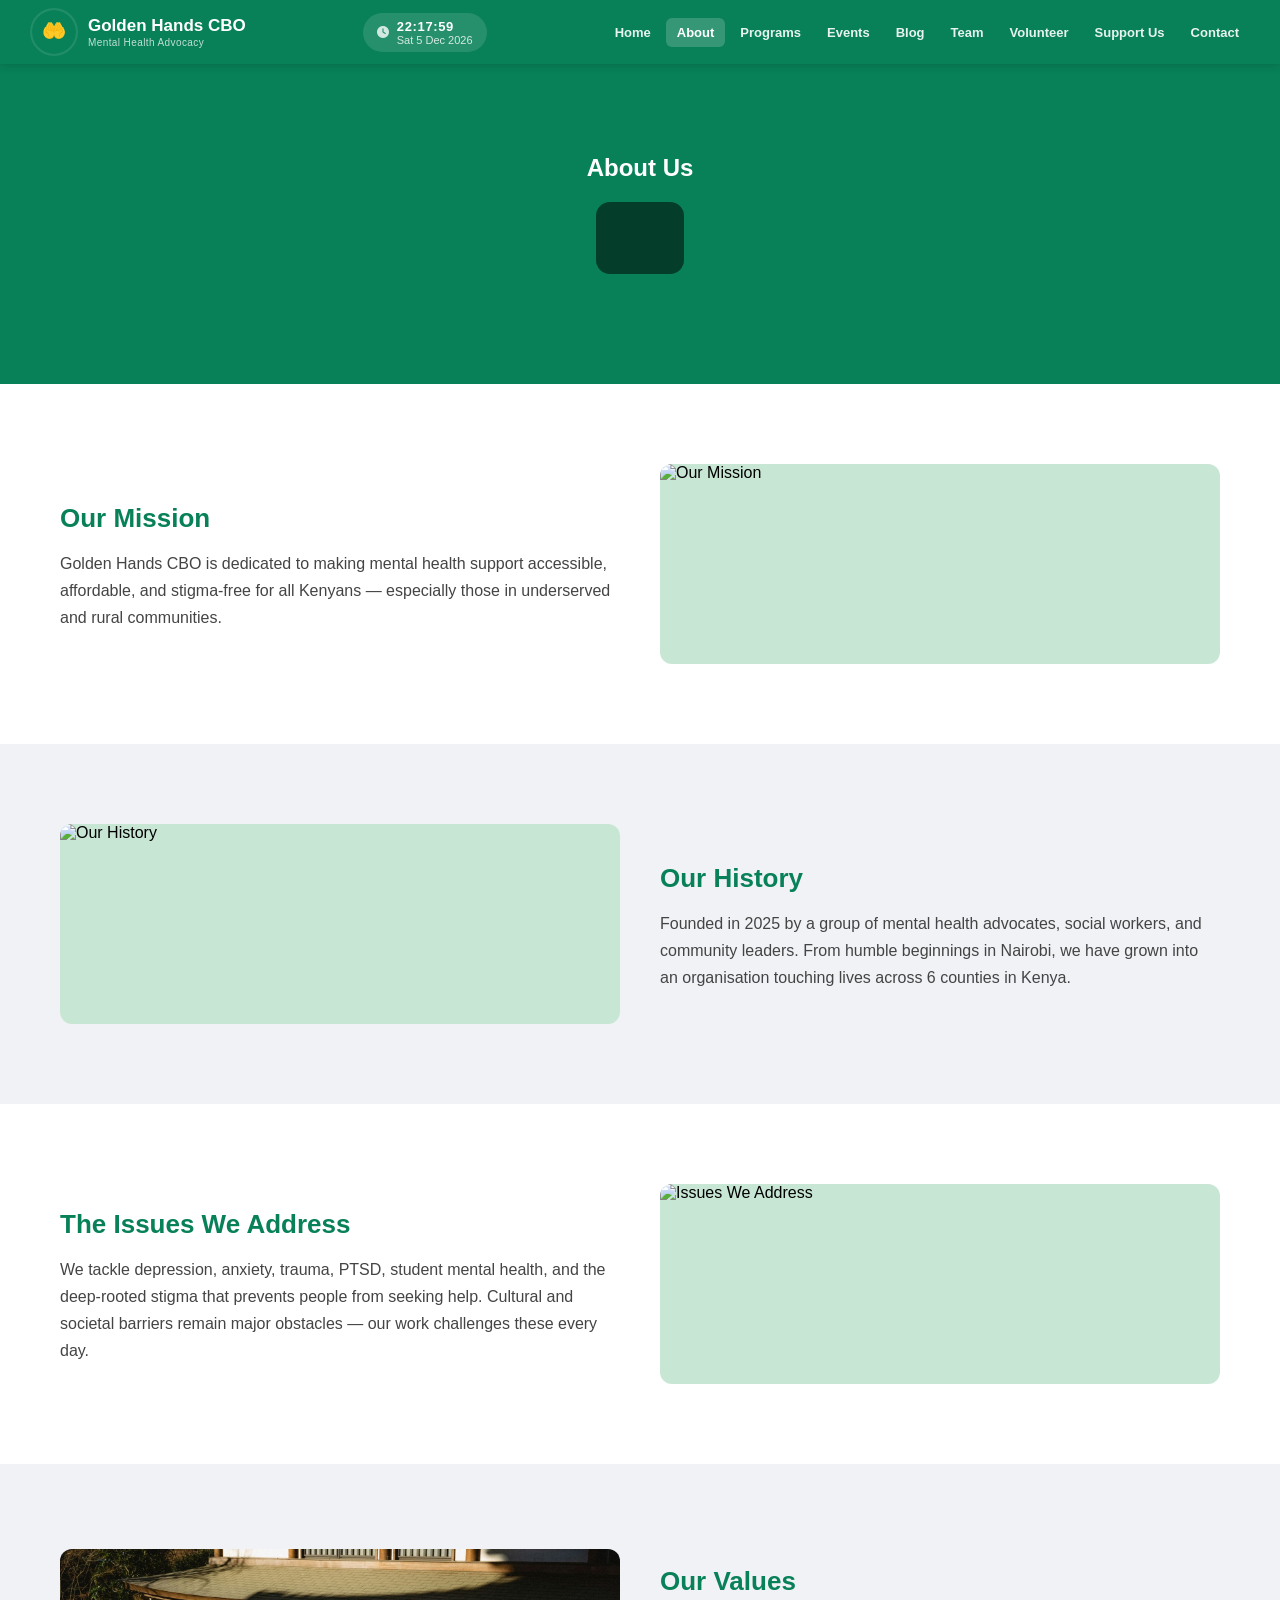
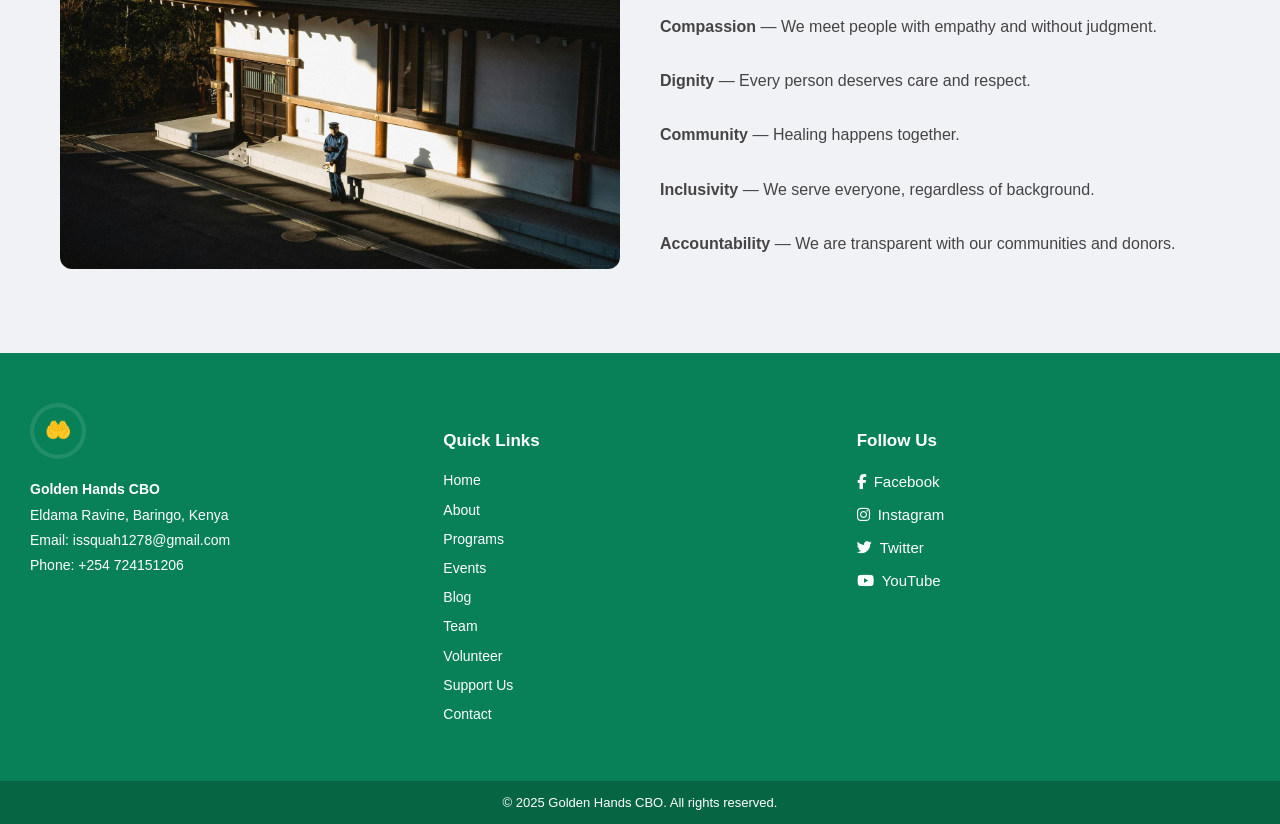
==== about.html @ 3e987a2e "Add files via upload" ====
<!DOCTYPE html>
<html lang="en">
<head>
  <meta charset="UTF-8"/>
  <meta name="viewport" content="width=device-width, initial-scale=1.0"/>
  <title>About | Golden Hands CBO</title>
  <link rel="icon" type="image/svg+xml" href="favicon.svg">
  <link rel="stylesheet" href="https://cdnjs.cloudflare.com/ajax/libs/font-awesome/6.4.0/css/all.min.css">
  <link rel="stylesheet" href="style.css">
</head>
<body>
<header>
  <a class="logo-wrap" href="index.html">
    <img src="logo.svg" alt="Golden Hands CBO Logo">
    <div class="logo-text-wrap">
      <span class="logo-name">Golden Hands CBO</span>
      <span class="logo-tagline">Mental Health Advocacy</span>
    </div>
  </a>
  <div class="live-clock"><i class="fas fa-clock"></i><div><div id="clock-time">00:00:00</div><div id="clock-date"></div></div></div>
  <button class="menu-toggle" onclick="toggleMenu()">&#9776;</button>
  <nav id="main-nav">
    <a href="index.html">Home</a>
    <a href="about.html" class="active">About</a>
    <a href="programs.html">Programs</a>
    <a href="events.html">Events</a>
    <a href="blog.html">Blog</a>
    <a href="team.html">Team</a>
    <a href="volunteer.html">Volunteer</a>
    <a href="support.html">Support Us</a>
    <a href="contact.html">Contact</a>
  </nav>
</header>

<section class="hero" style="background-image:url('images/about-hero11.jpg');">
  <h1> About Us </h>
  <div class="hero-overlay"></div>
</section>
<section class="section">
  <div class="text"><h2>Our Mission</h2><p>Golden Hands CBO is dedicated to making mental health support accessible, affordable, and stigma-free for all Kenyans — especially those in underserved and rural communities.</p></div>
  <div class="image"><img src="images/about-mission.jpg" alt="Our Mission"></div>
</section>
<section class="section">
  <div class="image"><img src="images/about-history.jpg" alt="Our History"></div>
  <div class="text"><h2>Our History</h2><p>Founded in 2025 by a group of mental health advocates, social workers, and community leaders. From humble beginnings in Nairobi, we have grown into an organisation touching lives across 6 counties in Kenya.</p></div>
</section>
<section class="section">
  <div class="text"><h2>The Issues We Address</h2><p>We tackle depression, anxiety, trauma, PTSD, student mental health, and the deep-rooted stigma that prevents people from seeking help. Cultural and societal barriers remain major obstacles — our work challenges these every day.</p></div>
  <div class="image"><img src="images/about-issues.jpg" alt="Issues We Address"></div>
</section>
<section class="section">
  <div class="image"><img src="images/about-values.jpg" alt="Our Values"></div>
  <div class="text"><h2>Our Values</h2><p><strong>Compassion</strong> — We meet people with empathy and without judgment.<br><br><strong>Dignity</strong> — Every person deserves care and respect.<br><br><strong>Community</strong> — Healing happens together.<br><br><strong>Inclusivity</strong> — We serve everyone, regardless of background.<br><br><strong>Accountability</strong> — We are transparent with our communities and donors.</p></div>
</section>

<footer>
  <div class="footer-col">
    <img src="logo.svg" alt="Golden Hands CBO" width="56" style="border-radius:50%;background:rgba(255,255,255,0.1);padding:4px;margin-bottom:10px;"><br>
    <strong>Golden Hands CBO</strong><br>Eldama Ravine, Baringo, Kenya<br>
    Email: issquah1278@gmail.com<br>Phone: +254 724151206
  </div>
  <div class="footer-col">
    <h4>Quick Links</h4>
    <a href="index.html">Home</a><a href="about.html">About</a>
    <a href="programs.html">Programs</a><a href="events.html">Events</a>
    <a href="blog.html">Blog</a><a href="team.html">Team</a>
    <a href="volunteer.html">Volunteer</a><a href="support.html">Support Us</a>
    <a href="contact.html">Contact</a>
  </div>
  <div class="footer-col">
    <h4>Follow Us</h4>
    <div class="social-icons">
      <a href="#"><i class="fab fa-facebook-f"></i> Facebook</a>
      <a href="#"><i class="fab fa-instagram"></i> Instagram</a>
      <a href="#"><i class="fab fa-twitter"></i> Twitter</a>
      <a href="#"><i class="fab fa-youtube"></i> YouTube</a>
    </div>
  </div>
</footer>
<div class="copyright">© 2025 Golden Hands CBO. All rights reserved.</div>
<script src="script.js"></script>
</body>
</html>
<script src="script.js"></script>
</body>
</html>
---- style.css ----
/* =============================================
   Golden Hands CBO — Global Stylesheet
   ============================================= */
* { box-sizing: border-box; }
body { margin: 0; font-family: 'Segoe UI', sans-serif; background-color: #f7f9fc; }

/* ---- HEADER ---- */
header {
  background-color: #088058;
  color: white;
  display: flex;
  justify-content: space-between;
  align-items: center;
  padding: 8px 30px;
  position: sticky;
  top: 0;
  z-index: 1000;
  box-shadow: 0 2px 8px rgba(0,0,0,0.15);
}
.logo-wrap { display: flex; align-items: center; gap: 10px; text-decoration: none; }
.logo-wrap img { height: 48px; width: 48px; object-fit: contain; border-radius: 50%; background: rgba(255,255,255,0.1); padding: 2px; }
.logo-text-wrap { display: flex; flex-direction: column; }
.logo-name { font-size: 17px; font-weight: 700; color: #fff; line-height: 1.2; }
.logo-tagline { font-size: 10px; color: rgba(255,255,255,0.75); letter-spacing: 0.04em; }

/* ---- LIVE CLOCK ---- */
.live-clock {
  display: flex; align-items: center; gap: 8px;
  background: rgba(255,255,255,0.12);
  padding: 6px 14px; border-radius: 20px;
  font-size: 13px; color: #fff;
}
.live-clock i { font-size: 12px; opacity: 0.8; }
#clock-time { font-weight: 700; letter-spacing: 0.05em; }
#clock-date { font-size: 11px; opacity: 0.8; }

/* ---- NAV ---- */
nav { display: flex; align-items: center; gap: 4px; }
nav a {
  color: rgba(255,255,255,0.9);
  padding: 7px 11px;
  text-decoration: none;
  font-weight: 600;
  font-size: 13px;
  border-radius: 6px;
  transition: background 0.2s, color 0.2s;
  white-space: nowrap;
}
nav a:hover, nav a.active { background: rgba(255,255,255,0.18); color: #fff; }
.menu-toggle { display: none; font-size: 26px; cursor: pointer; color: white; background: none; border: none; padding: 4px 8px; }

/* ---- HERO ---- */
.hero {
  background: #088058 no-repeat center center / cover;
  min-height: 320px;
  display: flex; justify-content: center; align-items: center;
  color: white; text-align: center;
}
.hero-overlay {
  background: rgba(0,0,0,0.52);
  padding: 36px 44px; border-radius: 14px;
  max-width: 700px; margin: 20px;
}
.hero-overlay h1 { font-size: clamp(24px,4vw,38px); margin: 0 0 12px; line-height: 1.2; }
.hero-overlay p { font-size: 16px; margin: 0 0 22px; opacity: 0.92; line-height: 1.6; }

/* ---- BUTTONS ---- */
.btn {
  display: inline-block;
  background: #088058; color: white;
  padding: 11px 26px; border-radius: 30px;
  text-decoration: none; font-weight: 700; font-size: 14px;
  cursor: pointer; border: 2px solid #088058;
  transition: background .2s, color .2s; margin: 4px;
}
.btn:hover { background: #055c3e; border-color: #055c3e; }
.btn-outline { background: transparent; color: white; border: 2px solid rgba(255,255,255,0.7); }
.btn-outline:hover { background: rgba(255,255,255,0.15); }

/* ---- SECTIONS ---- */
.section {
  display: flex; flex-wrap: wrap; align-items: center;
  padding: 60px 40px; background: #fff;
}
.section:nth-child(even) { background: #f0f2f5; }
.text, .image { flex: 1; min-width: 280px; padding: 20px; }
.text h2 { color: #088058; font-size: 26px; margin-bottom: 14px; }
.text p { font-size: 16px; line-height: 1.7; color: #444; }
.image img {
  width: 100%; border-radius: 12px; display: block;
  object-fit: cover; max-height: 320px; background: #c8e6d4; min-height: 200px;
}

/* ---- FORMS ---- */
.form-group { margin-bottom: 16px; }
.form-group label { display: block; font-size: 14px; font-weight: 600; color: #333; margin-bottom: 6px; }
.form-group input,
.form-group textarea,
.form-group select {
  width: 100%; padding: 10px 14px;
  border: 1px solid #ccc; border-radius: 8px;
  font-family: 'Segoe UI', sans-serif; font-size: 15px;
  color: #333; background: #fff; outline: none;
  transition: border .2s; box-sizing: border-box;
}
.form-group input:focus,
.form-group textarea:focus,
.form-group select:focus { border-color: #088058; }
.form-group textarea { resize: vertical; min-height: 110px; }

/* ---- EVENTS ---- */
.events-grid {
  display: grid;
  grid-template-columns: repeat(auto-fill, minmax(300px,1fr));
  gap: 24px; padding: 40px;
}
.event-card {
  background: #fff; border-radius: 14px;
  box-shadow: 0 4px 16px rgba(0,0,0,0.08);
  overflow: hidden; transition: transform .2s, box-shadow .2s;
}
.event-card:hover { transform: translateY(-4px); box-shadow: 0 8px 28px rgba(8,128,88,0.15); }
.event-card-top {
  background: linear-gradient(135deg, #088058, #2eab6a);
  padding: 20px 24px; color: #fff;
  display: flex; justify-content: space-between; align-items: flex-start;
}
.event-date-badge {
  background: rgba(255,255,255,0.2); border-radius: 10px;
  padding: 8px 14px; text-align: center; min-width: 56px;
}
.event-date-badge .day { font-size: 26px; font-weight: 700; line-height: 1; }
.event-date-badge .month { font-size: 11px; text-transform: uppercase; letter-spacing: .06em; opacity: .9; }
.event-card-top h3 { font-size: 17px; flex: 1; padding-right: 14px; line-height: 1.3; }
.event-card-body { padding: 18px 22px; }
.event-meta { display: flex; gap: 16px; flex-wrap: wrap; margin-bottom: 12px; }
.event-meta span { font-size: 13px; color: #666; display: flex; align-items: center; gap: 5px; }
.event-meta i { color: #088058; font-size: 12px; }
.event-card-body p { font-size: 14px; color: #555; line-height: 1.6; margin-bottom: 16px; }
.event-status { display: inline-block; padding: 4px 12px; border-radius: 12px; font-size: 12px; font-weight: 600; }
.status-upcoming { background: #e8f5ee; color: #088058; }
.status-ongoing  { background: #fff3cd; color: #856404; }
.status-past     { background: #f0f0f0; color: #888; }

/* ---- COUNTDOWN ---- */
.countdown-banner {
  background: #088058; color: #fff;
  padding: 20px 40px; text-align: center;
}
.countdown-banner h3 { font-size: 16px; margin-bottom: 12px; opacity: .9; }
.countdown-wrap { display: flex; justify-content: center; gap: 20px; flex-wrap: wrap; }
.count-box { background: rgba(255,255,255,0.15); border-radius: 10px; padding: 12px 20px; min-width: 70px; text-align: center; }
.count-box .num { font-size: 32px; font-weight: 700; display: block; line-height: 1; }
.count-box .unit { font-size: 11px; opacity: .8; text-transform: uppercase; letter-spacing: .06em; margin-top: 4px; }

/* ---- FOOTER ---- */
footer {
  background: #088058; color: white;
  display: flex; flex-wrap: wrap;
  justify-content: space-around; padding: 40px 20px;
}
footer .footer-col { flex: 1; min-width: 200px; margin: 10px; font-size: 14px; line-height: 1.8; }
footer h4 { margin-bottom: 12px; font-size: 17px; }
footer a { color: white; text-decoration: none; display: block; margin: 4px 0; transition: opacity .2s; }
footer a:hover { opacity: .75; }
.social-icons a { display: flex; align-items: center; gap: 8px; margin: 6px 0; font-size: 15px; }
.copyright { text-align: center; background: #066644; color: white; padding: 14px; font-size: 13px; }

/* ---- RESPONSIVE ---- */
@media (max-width: 900px) {
  .live-clock { display: none; }
}
@media (max-width: 768px) {
  nav {
    display: none; flex-direction: column;
    background: #088058;
    position: absolute; top: 65px; left: 0; right: 0;
    z-index: 999; text-align: center;
    box-shadow: 0 4px 12px rgba(0,0,0,0.2);
  }
  nav.active { display: flex; }
  .menu-toggle { display: block; }
  nav a { padding: 14px 0; border-top: 1px solid rgba(255,255,255,0.15); margin: 0; width: 100%; border-radius: 0; }
  .hero-overlay { padding: 24px 20px; margin: 16px; }
  .section { padding: 40px 20px; }
  header { padding: 10px 18px; }
  .events-grid { padding: 20px; grid-template-columns: 1fr; }
  .countdown-banner { padding: 20px; }
}
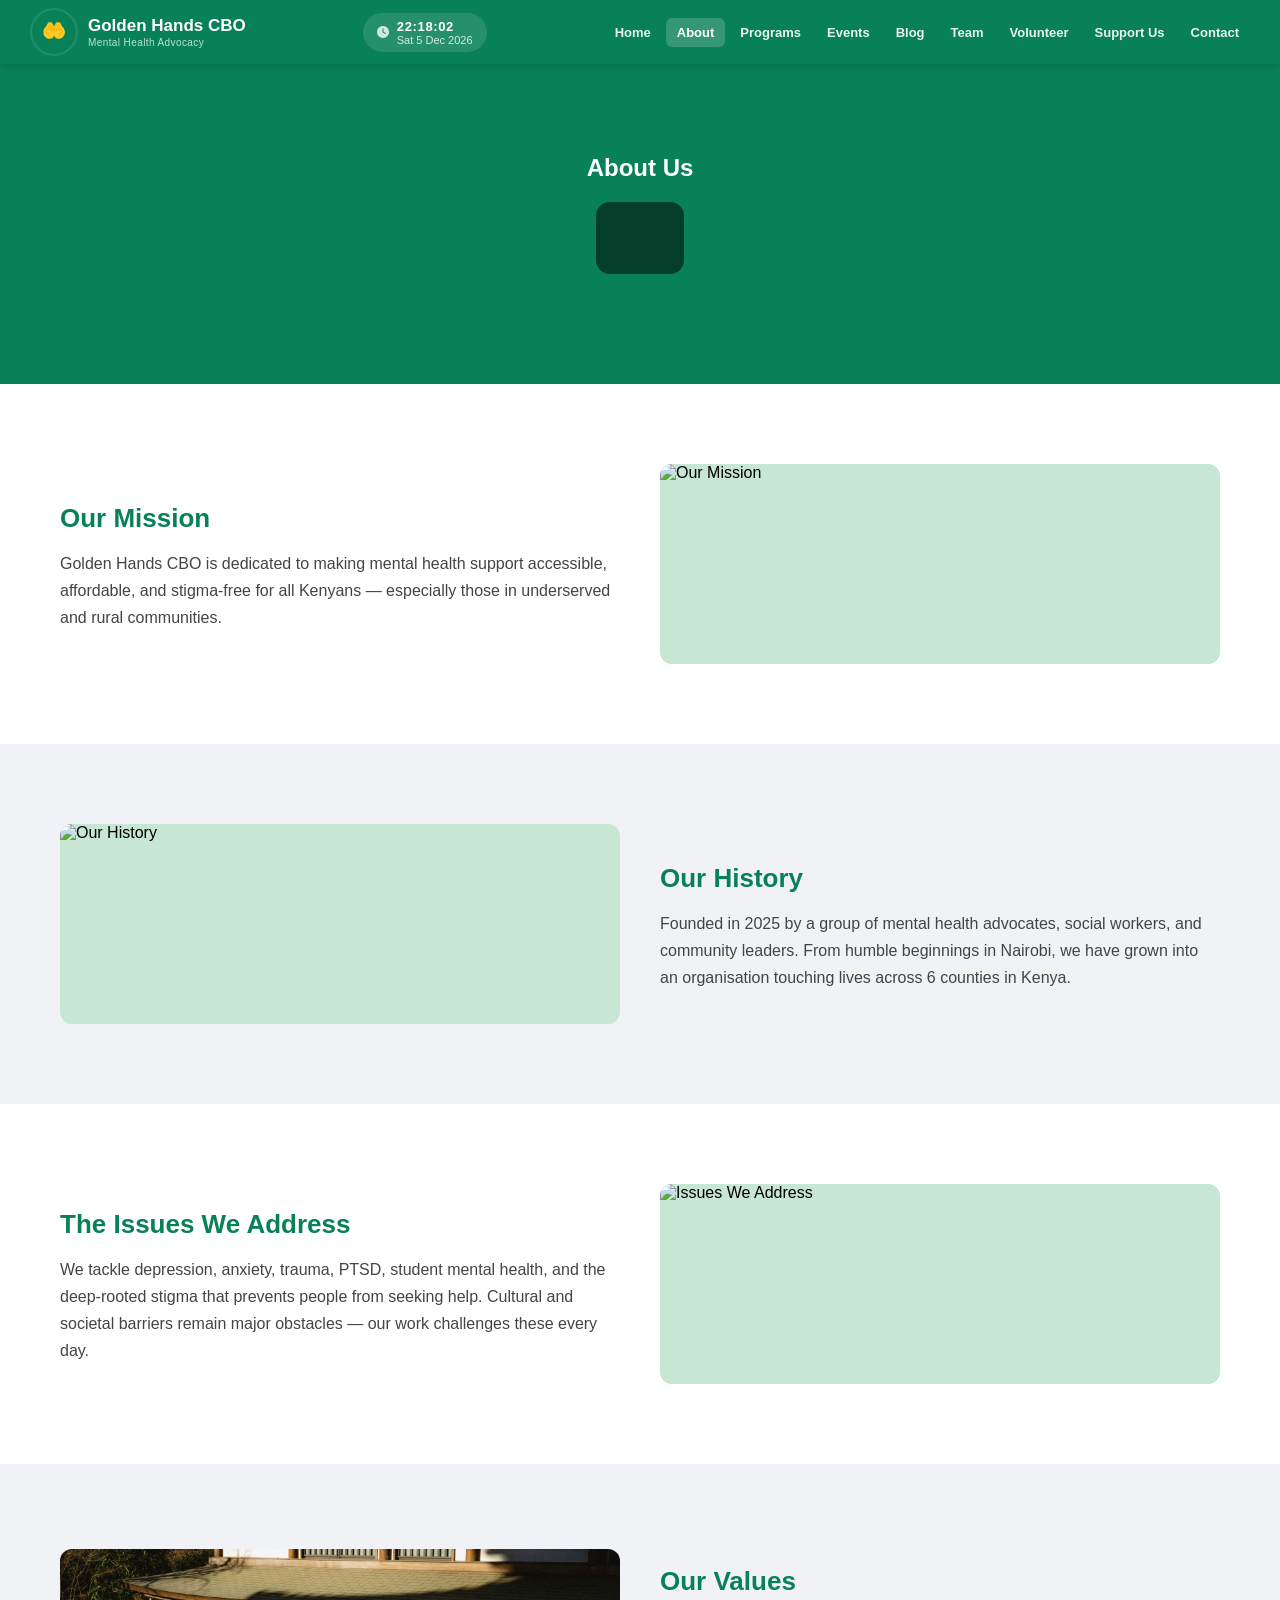
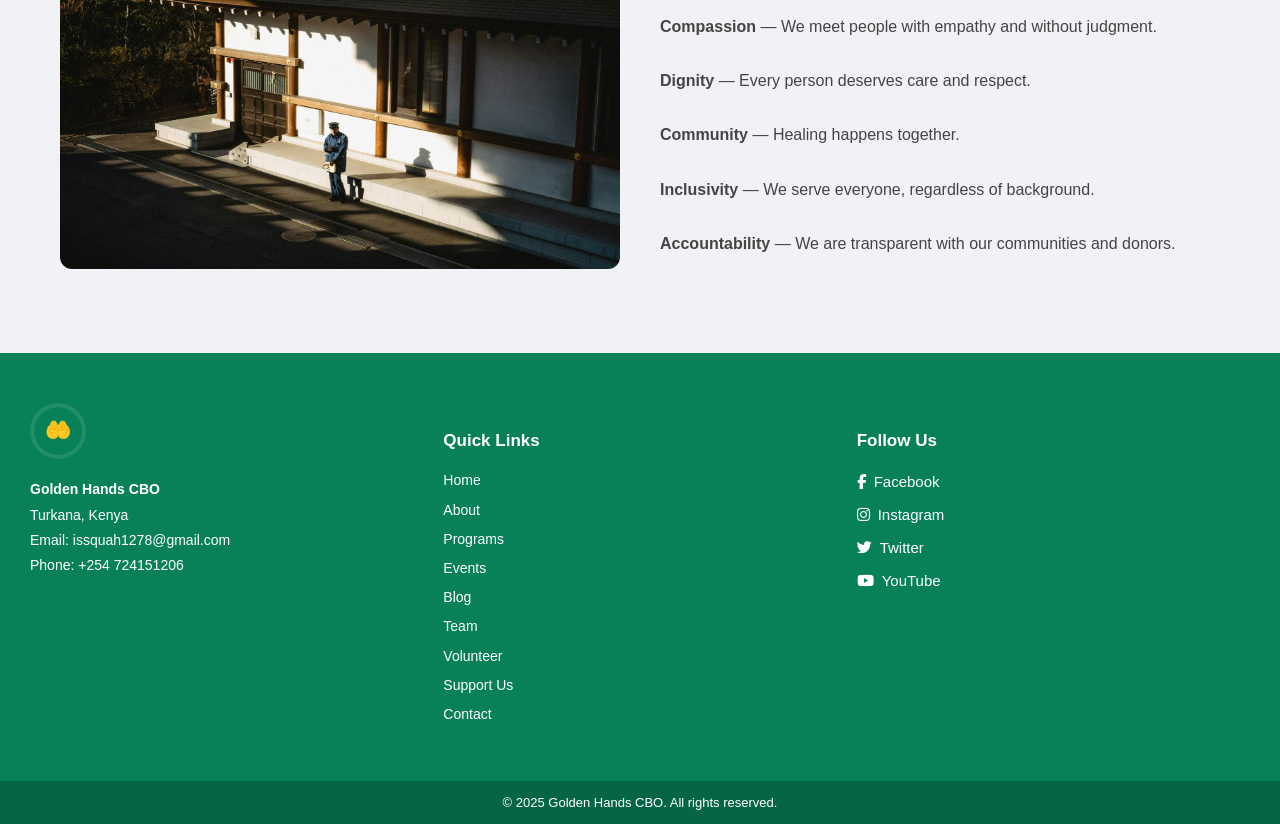
==== commit 35ebfae3: "Update footer location information" ====
--- a/about.html
+++ b/about.html
@@ -56,7 +56,7 @@
 <footer>
   <div class="footer-col">
     <img src="logo.svg" alt="Golden Hands CBO" width="56" style="border-radius:50%;background:rgba(255,255,255,0.1);padding:4px;margin-bottom:10px;"><br>
-    <strong>Golden Hands CBO</strong><br>Eldama Ravine, Baringo, Kenya<br>
+    <strong>Golden Hands CBO</strong><br>Turkana, Kenya<br>
     Email: issquah1278@gmail.com<br>Phone: +254 724151206
   </div>
   <div class="footer-col">
@@ -83,4 +83,4 @@
 </html>
 <script src="script.js"></script>
 </body>
-</html>+</html>
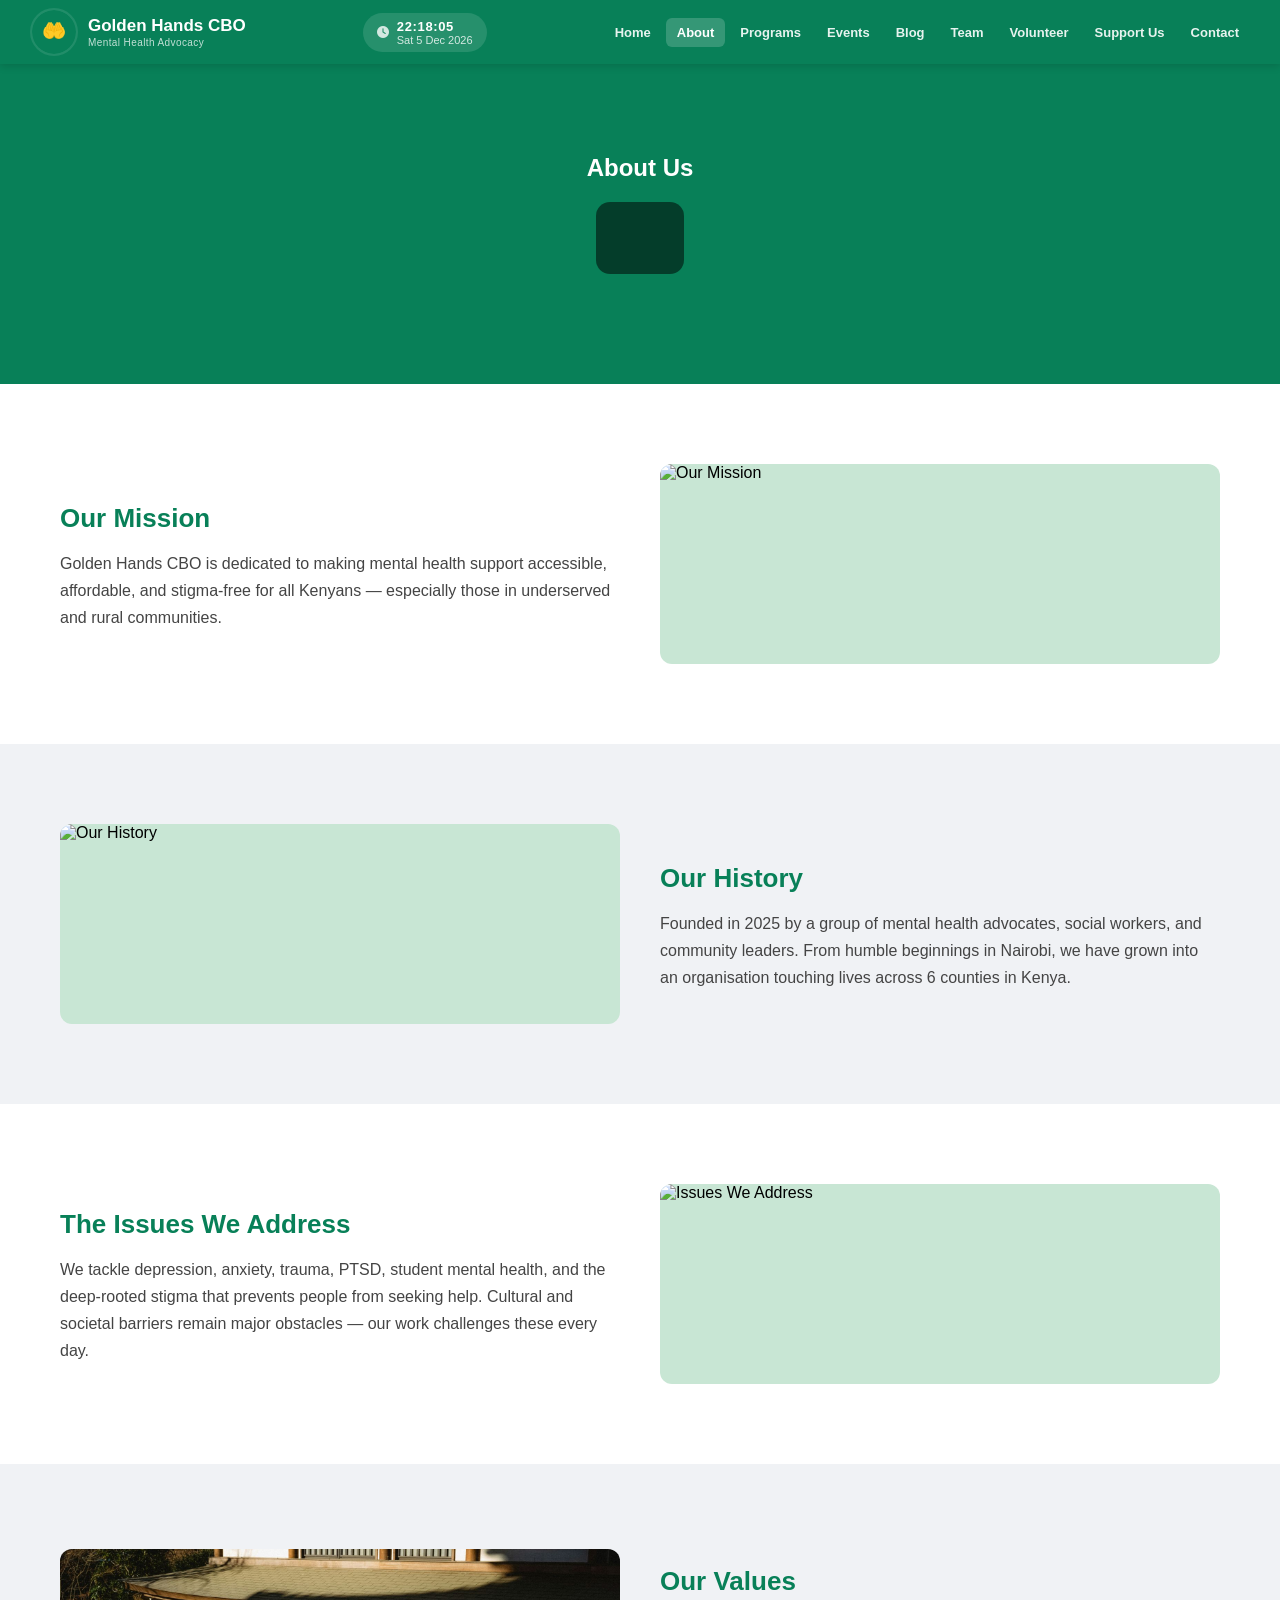
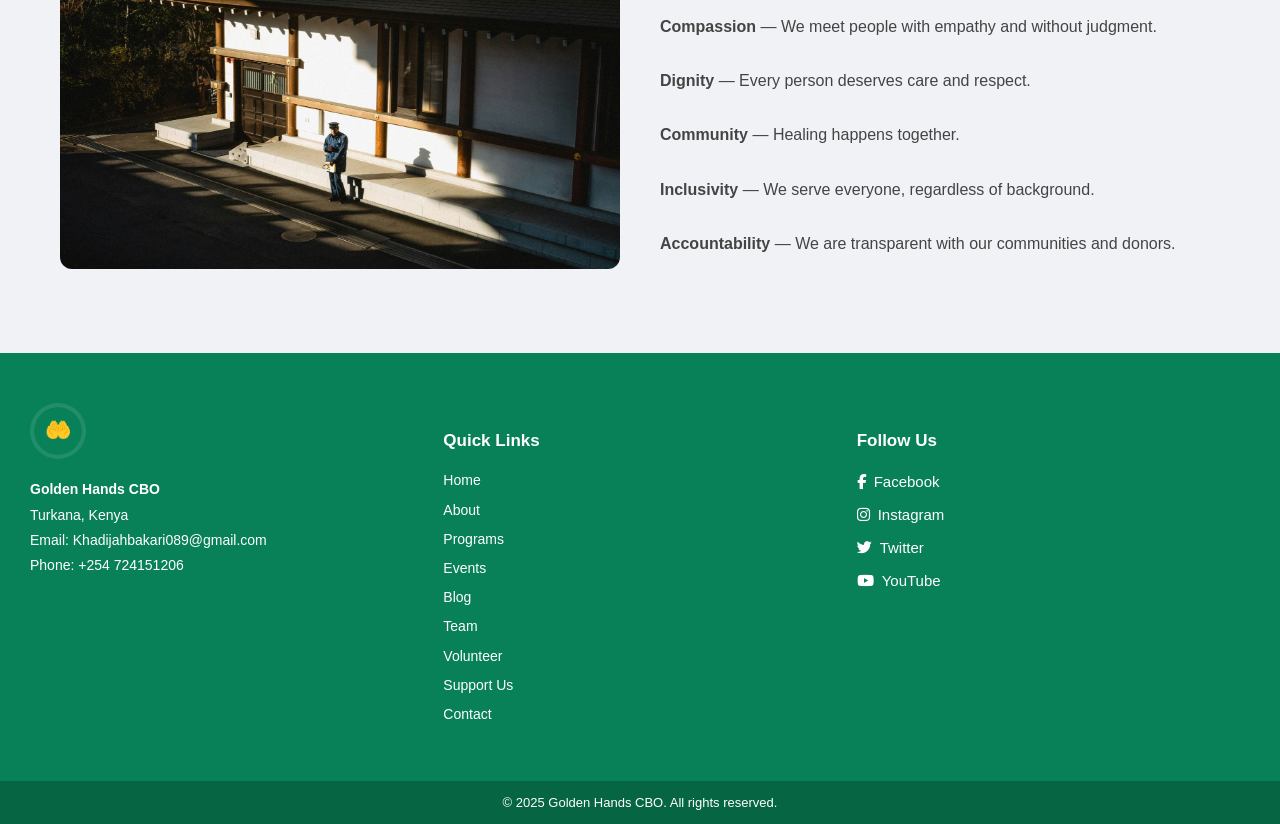
==== commit 1db9707d: "Update about.html" ====
--- a/about.html
+++ b/about.html
@@ -57,7 +57,7 @@
   <div class="footer-col">
     <img src="logo.svg" alt="Golden Hands CBO" width="56" style="border-radius:50%;background:rgba(255,255,255,0.1);padding:4px;margin-bottom:10px;"><br>
     <strong>Golden Hands CBO</strong><br>Turkana, Kenya<br>
-    Email: issquah1278@gmail.com<br>Phone: +254 724151206
+    Email: Khadijahbakari089@gmail.com<br>Phone: +254 724151206
   </div>
   <div class="footer-col">
     <h4>Quick Links</h4>
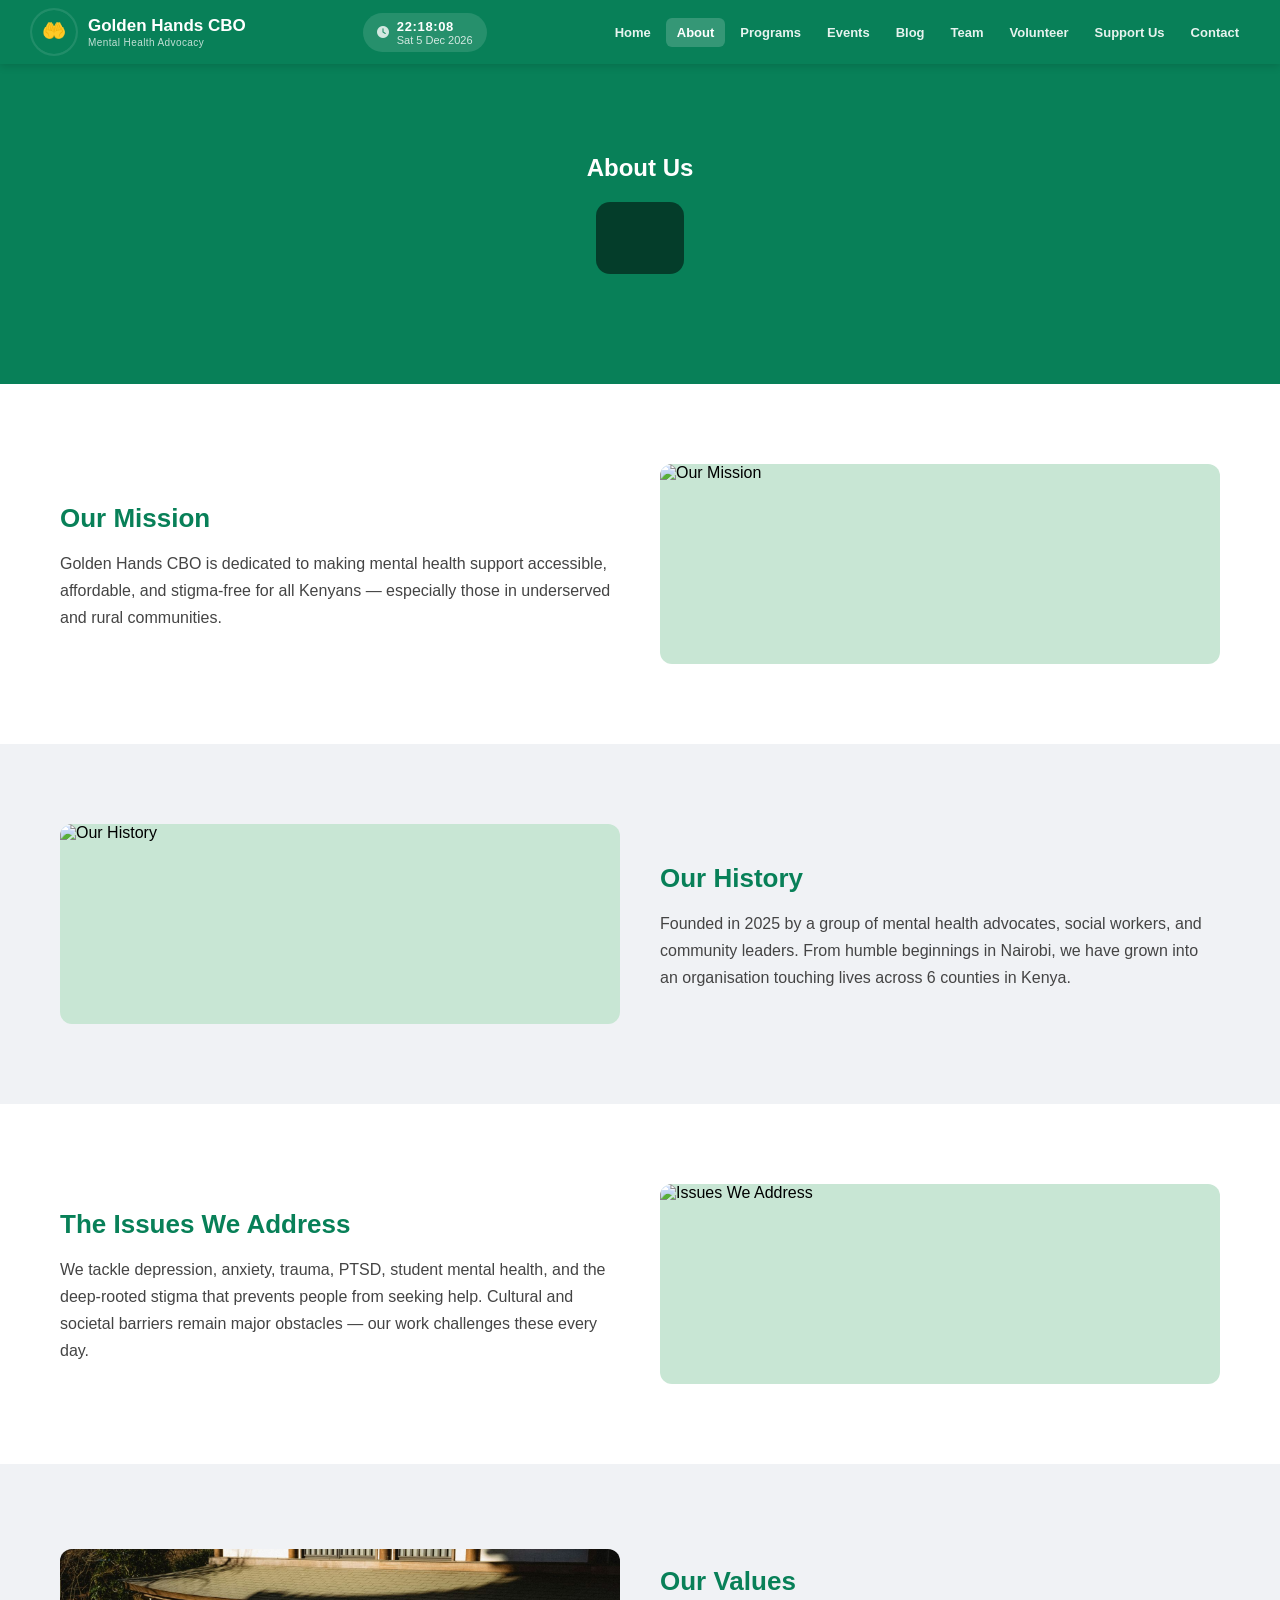
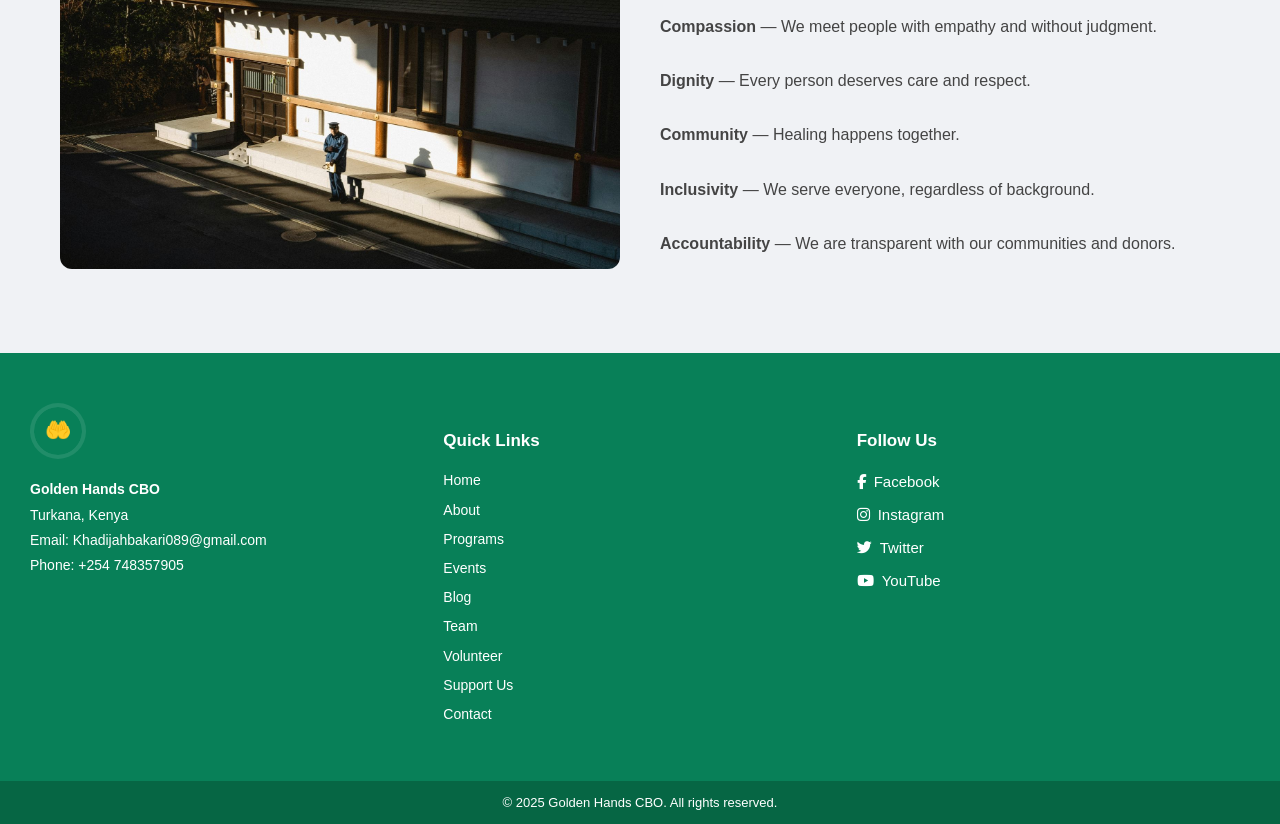
==== commit fd8ca2c2: "Update about.html" ====
--- a/about.html
+++ b/about.html
@@ -57,7 +57,7 @@
   <div class="footer-col">
     <img src="logo.svg" alt="Golden Hands CBO" width="56" style="border-radius:50%;background:rgba(255,255,255,0.1);padding:4px;margin-bottom:10px;"><br>
     <strong>Golden Hands CBO</strong><br>Turkana, Kenya<br>
-    Email: Khadijahbakari089@gmail.com<br>Phone: +254 724151206
+    Email: Khadijahbakari089@gmail.com<br>Phone: +254 748357905
   </div>
   <div class="footer-col">
     <h4>Quick Links</h4>
@@ -70,9 +70,9 @@
   <div class="footer-col">
     <h4>Follow Us</h4>
     <div class="social-icons">
-      <a href="#"><i class="fab fa-facebook-f"></i> Facebook</a>
+      <a href="https://www.facebook.com/khadijah.bakari.1"><i class="fab fa-facebook-f"></i> Facebook</a>
       <a href="#"><i class="fab fa-instagram"></i> Instagram</a>
-      <a href="#"><i class="fab fa-twitter"></i> Twitter</a>
+      <a href=""><i class="fab fa-twitter"></i> Twitter</a>
       <a href="#"><i class="fab fa-youtube"></i> YouTube</a>
     </div>
   </div>
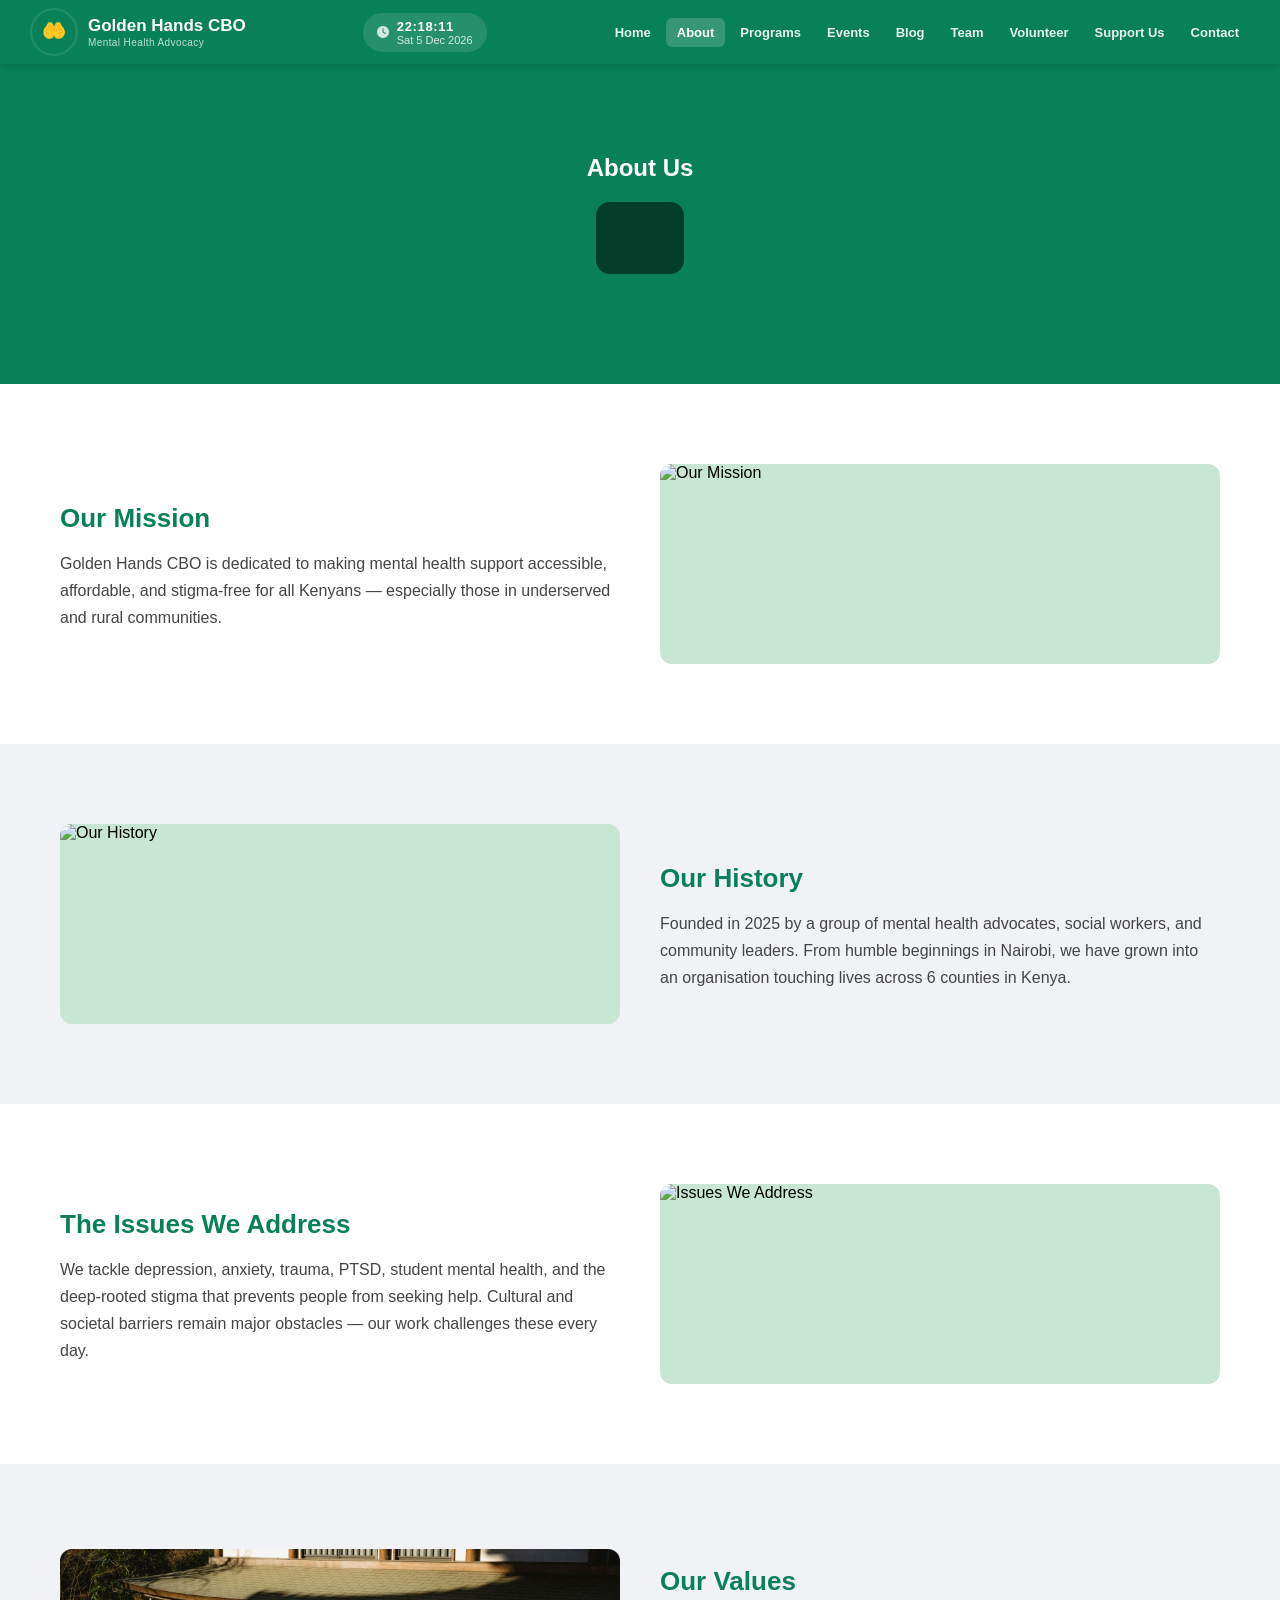
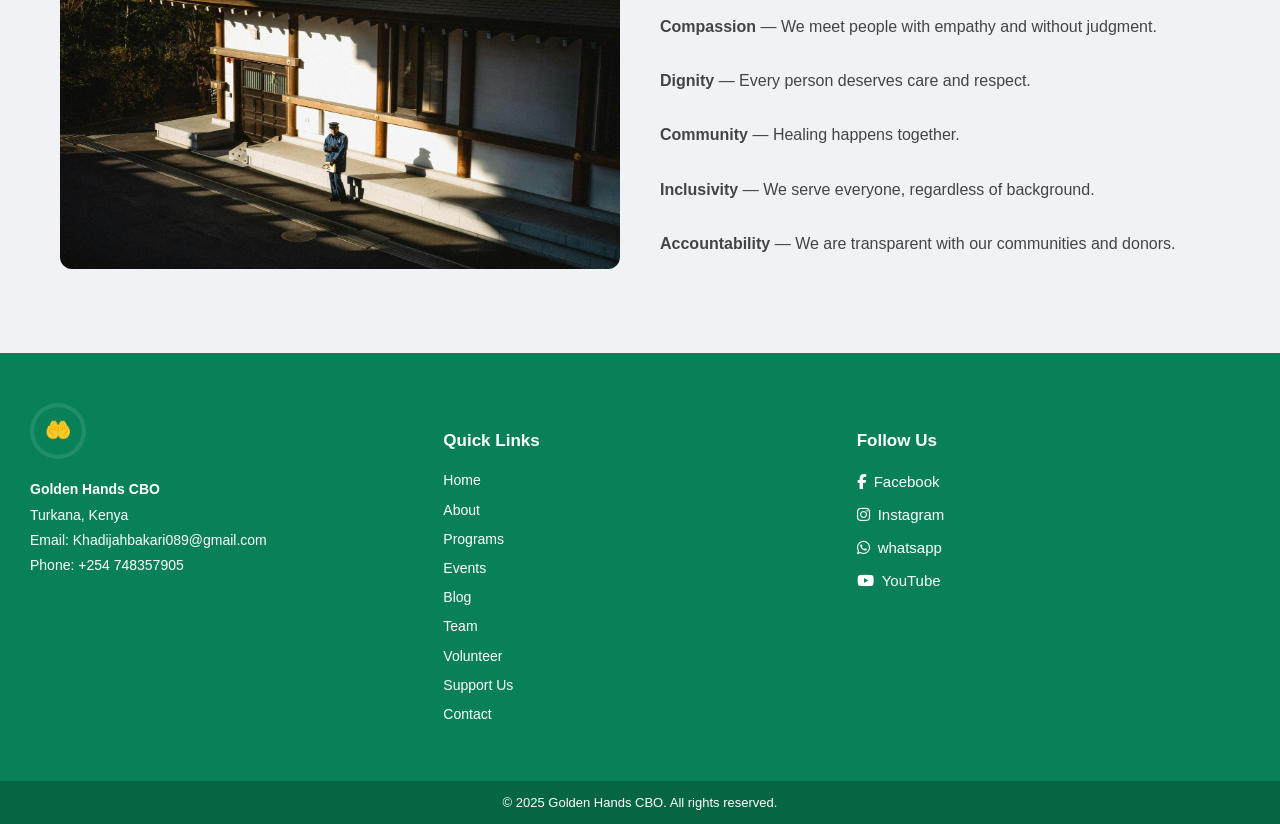
==== commit 62d64c34: "Replace Twitter link with WhatsApp link" ====
--- a/about.html
+++ b/about.html
@@ -72,7 +72,7 @@
     <div class="social-icons">
       <a href="https://www.facebook.com/khadijah.bakari.1"><i class="fab fa-facebook-f"></i> Facebook</a>
       <a href="#"><i class="fab fa-instagram"></i> Instagram</a>
-      <a href=""><i class="fab fa-twitter"></i> Twitter</a>
+      <a href="https://api.whatsapp.com/send?phone=%2B254748357905"><i class="fab fa-whatsapp"></i> whatsapp</a>
       <a href="#"><i class="fab fa-youtube"></i> YouTube</a>
     </div>
   </div>
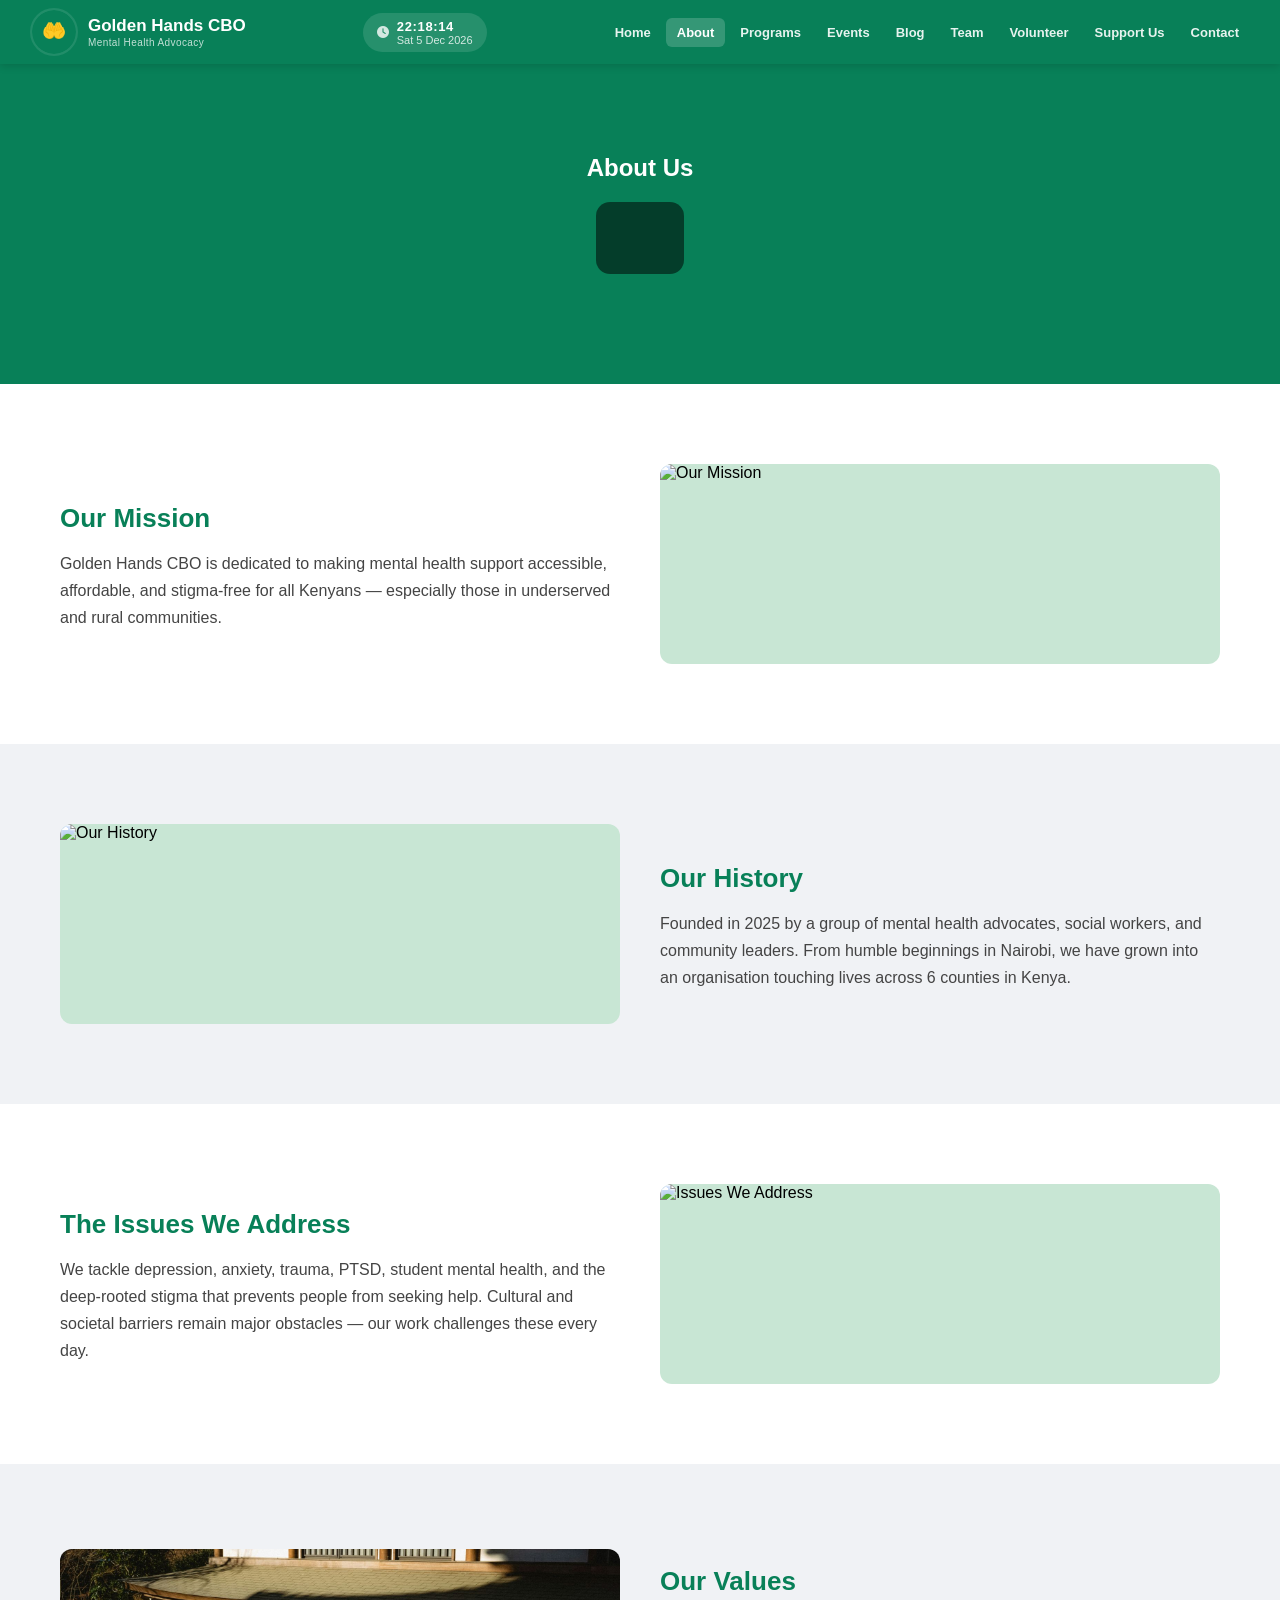
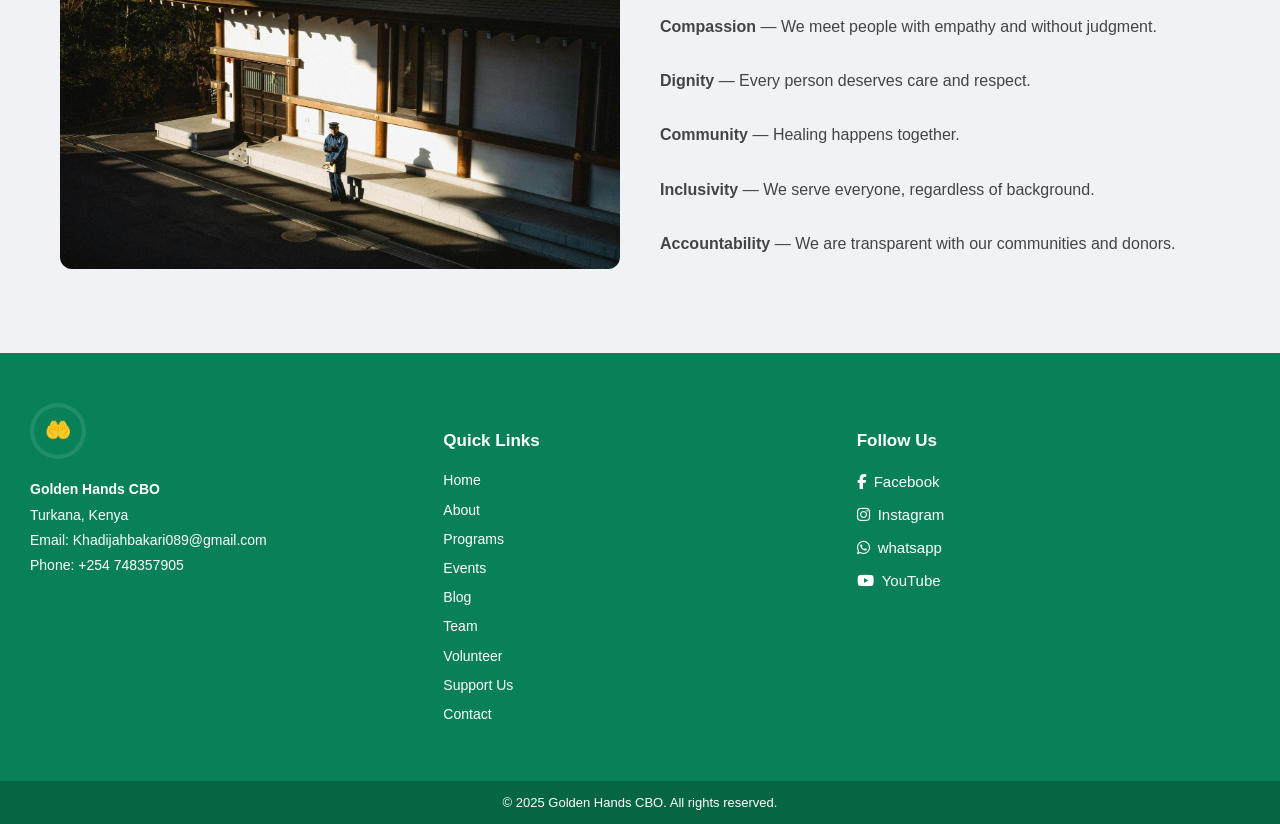
==== commit 1600156e: "Update image sources in about.html" ====
--- a/about.html
+++ b/about.html
@@ -38,15 +38,15 @@
 </section>
 <section class="section">
   <div class="text"><h2>Our Mission</h2><p>Golden Hands CBO is dedicated to making mental health support accessible, affordable, and stigma-free for all Kenyans — especially those in underserved and rural communities.</p></div>
-  <div class="image"><img src="images/about-mission.jpg" alt="Our Mission"></div>
+  <div class="image"><img src="images/mission.jpg" alt="Our Mission"></div>
 </section>
 <section class="section">
-  <div class="image"><img src="images/about-history.jpg" alt="Our History"></div>
+  <div class="image"><img src="images/history.jpg" alt="Our History"></div>
   <div class="text"><h2>Our History</h2><p>Founded in 2025 by a group of mental health advocates, social workers, and community leaders. From humble beginnings in Nairobi, we have grown into an organisation touching lives across 6 counties in Kenya.</p></div>
 </section>
 <section class="section">
   <div class="text"><h2>The Issues We Address</h2><p>We tackle depression, anxiety, trauma, PTSD, student mental health, and the deep-rooted stigma that prevents people from seeking help. Cultural and societal barriers remain major obstacles — our work challenges these every day.</p></div>
-  <div class="image"><img src="images/about-issues.jpg" alt="Issues We Address"></div>
+  <div class="image"><img src="images/issues.jpg" alt="Issues We Address"></div>
 </section>
 <section class="section">
   <div class="image"><img src="images/about-values.jpg" alt="Our Values"></div>
